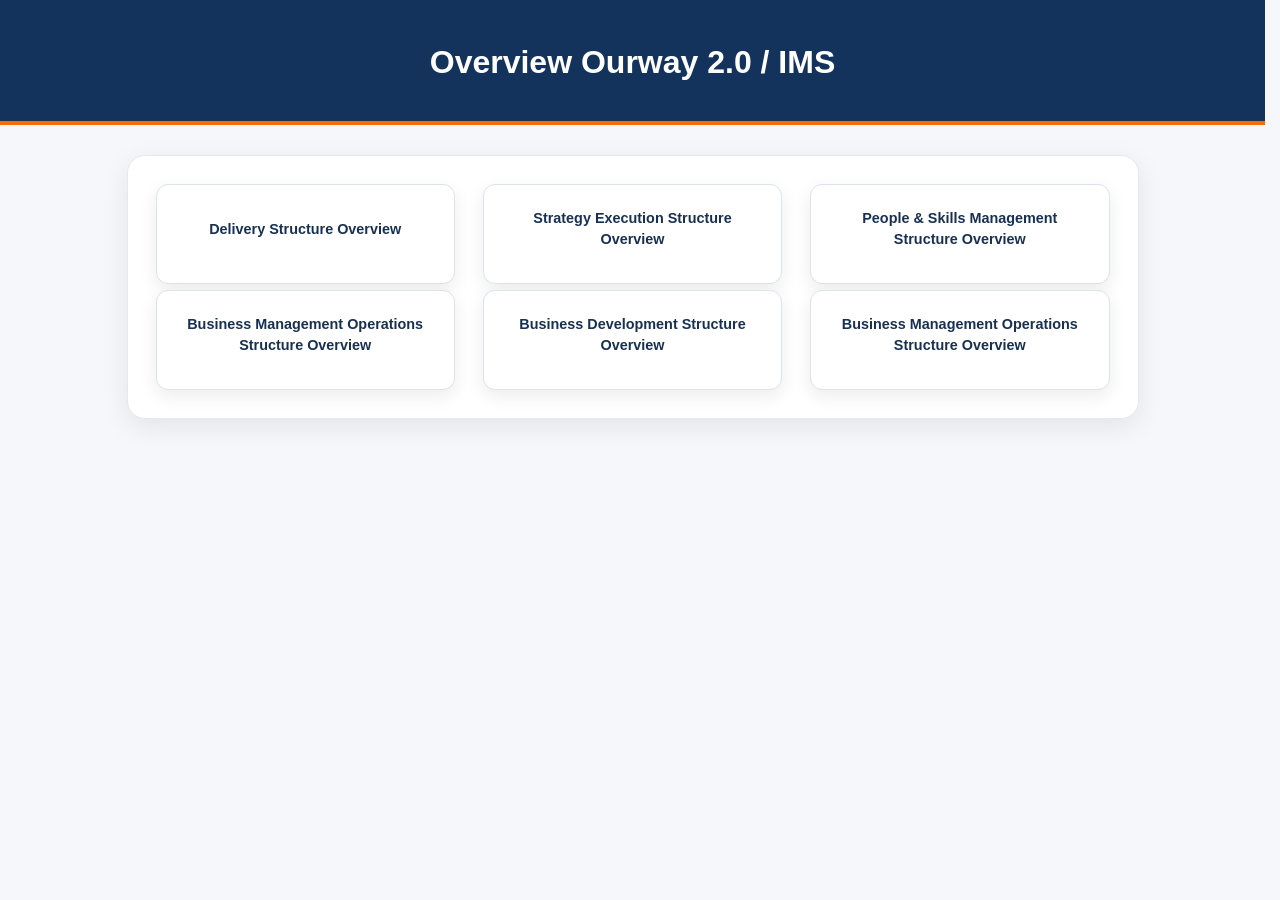
==== index.html @ 4dd3a866 "Add files via upload" ====
<!doctype html>
<html lang="fr">
<head>
  <meta charset="utf-8">
  <meta name="viewport" content="width=device-width, initial-scale=1">
  <title>Ourway 2.0 Overview</title>
  <link rel="stylesheet" href="styles.css">
  <link rel="stylesheet" href="overview.css">
</head>
<body>

  <div class="app">
<header class="header-title">
  <h1>Overview Ourway 2.0 / IMS</h1>
</header>

<div class="layout">

  <!-- ═══════════════ LEFT ═══════════════ -->

    <div class="plc-section2">

      <!-- Level 1 -->
      <div class="plc-row">
        <button class="btn-plc" onclick="window.open('DS.html', '_blank')">
          Delivery Structure Overview
          <span class="btn-label"></span>
        </button>
    
        
        <button class="btn-plc" onclick="window.open('BMO.html', '_blank')">
        Business Management Operations Structure Overview
        <span class="btn-label"></span>
        </button>
      </div>

      <!-- Level 2 -->
       <div class="plc-row">
      <button class="btn-plc" onclick="window.open('Execution.html', '_blank')">
          Strategy Execution Structure Overview
          <span class="btn-label"></span>
        </button>
    
        
        <button class="btn-plc" onclick="window.open('BD.html', '_blank')">
        Business Development Structure Overview
        <span class="btn-label"></span>
        </button>
      </div>

      <!-- Level 3 -->
       <div class="plc-row">
            <button class="btn-plc" onclick="window.open('P&S_Mgt.html', '_blank')">
            People & Skills Management Structure Overview
            <span class="btn-label"></span>
            </button>
        
            
            <button class="btn-plc" onclick="window.open('BMO.html', '_blank')">
            Business Management Operations Structure Overview
            <span class="btn-label"></span>
            </button>
        </div>
    </div>

</div>

<script src="data.js"></script>
<script src="OURWAY.js"></script>
</body>
</html>
---- styles.css ----
:root{

/* ===== COLORS ===== */

--primary:#183153;
--primary-light:#285c9c;
--primary-dark:#10233c;

--accent:#ff6b00;
--accent-hover:#ff8533;

--success:#18b56a;
--danger:#d13c3c;

--background:#f5f7fa;
--panel:#ffffff;

--text:#243447;
--text-light:#6b7b8c;
--text-lighter:#a0aebc;
--text-bitter-light:#c0cbd4;
--text-very-light:#dbe3ec;

--border:#dbe3ec;

/* ===== EXTENDED PALETTE (used across overview.css) ===== */
--white:#ffffff;
--bg:#f5f7fa;

--blue-dark:#14335c;
--blue-mid:#2d6ba7;
--blue-light:#4f8fd1;
--blue-pale:#6aa9e0;

--orange-accent:#ff6b00;
--red-accent:#d13c3c;

--violet:#6c4fa0;
--violet-hover:#59408a;
--violet-light:#9c85c9;
--violet-light-hover:#8973bd;

--green:#1f9d6c;
--green-hover:#188055;

--shadow:
0 6px 18px rgba(0,0,0,.08);

--shadow-hover:
0 12px 30px rgba(0,0,0,.14);

--radius:14px;

--transition:.22s ease;
}

html {
  /* Réserve l'espace de la barre de défilement même quand elle n'est pas
     encore affichée, pour éviter qu'elle apparaisse/disparaisse entre le
     premier rendu et un refresh et décale ainsi les calculs de largeur
     (ex: .page { width: min(1600px, 100%) }) utilisés par les flèches SVG. */
  scrollbar-gutter: stable;
}

* {
  box-sizing: border-box;
}

body {

margin:0;
font-family: "Segoe UI", Inter, Arial, sans-serif;
background:var(--background);
color:var(--text);
line-height:1.45;
}

button,
input {
  font: inherit;
}

button {
  cursor: pointer;
}

button{

transition:

background var(--transition),

transform var(--transition),

box-shadow var(--transition);

}

button:hover{

transform:translateY(-3px);

box-shadow:var(--shadow-hover);

}
---- overview.css ----
.app {
  width: 100%;
  min-width: 100%;
  margin: 0;
}

.page-header{

    background:white;

    border-bottom:1px solid #e6ebf2;

    padding:30px 40px;

    box-shadow:0 4px 14px rgba(0,0,0,.05);
}
.page-header h1{
    color:var(--primary);
    font-size:2rem;
    font-weight:700;
    letter-spacing:0;
    text-transform:none;
    margin:0;
}

.page-header .sub{
    color:var(--text-light);
    font-size:.95rem;
    font-weight:500;
}

.page-header .sub strong {
  color: var(--text-light);
  font-weight: 700;
}

.header-title {
  background: var(--blue-dark);
  color: var(--white);
  padding: 18px 32px 14px;
  border-bottom: 4px solid var(--orange-accent);
  display: flex;
  justify-content: center;
  gap: 24px;
  min-width: 672px;
}

/* ================================
   DELIVERY OVERVIEW LAYOUT
================================ */

.overview-page{
    display:grid;
    grid-template-columns: 1fr 360px;
    gap:32px;

    padding:30px;
    align-items:start;
}

.overview-main{
    display:flex;
    flex-direction:column;
    gap:28px;
}

.overview-side{
    position:sticky;
    top:30px;
}

.frameworks-card,
.meetings-card,
.plc-section,
.plc-section2,
.procedures-card{

    background:white;

    border-radius:18px;

    padding:28px;

    box-shadow:0 8px 28px rgba(0,0,0,.08);

    border:1px solid #e5e9ef;

}
.section-title{
    grid-column:1 / -1;   /* occupe les 3 colonnes */
}

.framework-level{

    display:flex;

    flex-direction:column;

    gap:18px;

    padding:25px 0;

}

.framework-level:not(:last-child){

    border-bottom:1px solid #edf1f5;

}

.level-tag{

    align-self:center;

    padding:6px 14px;

    border-radius:50px;

    background:#edf5ff;

    color:#1f5ea8;

    font-size:.72rem;

    font-weight:700;

    letter-spacing:.12em;

}

.framework-grid{

    display:grid;

    grid-template-columns:1fr 1fr;

    gap:18px;

}

.framework-arrow{

    display:flex;

    justify-content:center;

    align-items:center;

    font-size:26px;

    color:#c2ccd6;

}

.left-panel,
.left-panel2{
    background:white;
    border-radius:18px;
    padding:30px;
    box-shadow:var(--shadow);
    margin:20px;
    min-width:528px;
}

.right-section-title2 {
  font-size: 0.65rem;
  font-weight: 700;
  letter-spacing: 0.14em;
  text-transform: uppercase;
  color: #6888a8;
  margin-bottom: 15px;
}
.section-title,
.right-section-title,
.right-section-title2{

font-size:.75rem;

font-weight:700;

letter-spacing:.12em;

text-transform:uppercase;

color:#8a98a8;

margin-bottom:18px;

}


.layout {
  gap: 0;
  min-height: 0;
  width: 100%;
}

.classification-banner{

    width:max-content;

    padding:10px 140px;

    border-radius:30px;

    background:linear-gradient(
        135deg,
        #ff8f1f,
        #ff6b00);

    color:white;

    font-weight:700;

    letter-spacing:.08em;

    box-shadow:0 6px 20px rgba(255,107,0,.25);
    margin-left:30px;
    margin-top:20px;

}
.classification-banner2{

    width:max-content;

    padding:10px 155px;

    border-radius:30px;

    background:linear-gradient(
        135deg,
        #ff8f1f,
        #ff6b00);

    color:white;

    font-weight:700;

    letter-spacing:.08em;

    box-shadow:0 6px 20px rgba(255,107,0,.25);
    margin-bottom:20px;

}
.SE-classification-banner {
  background: var(--green);
  color: var(--white);
  font-weight: 700;
  font-size: 0.85rem;
  letter-spacing: 0.06em;
  text-transform: uppercase;
  padding: 9px 18px;
  border-radius: 6px;
  margin-bottom: 20px;
  text-align: center;
  cursor: default;
  min-width: 220px;
}

.SE-procedures-section {
  margin-left: 5%;
  max-width: 90%;
}

/* ── PLC rows ── */
.plc-section {
  display: grid;
  grid-template-columns: repeat(3, 1fr);
  gap: 28px;
  align-items: start;
}
.plc-section2{

    display:grid;

    grid-template-columns:repeat(3,1fr);

    gap:28px;

    align-items:start;
    margin-left: 10%;
    margin-right: 10%;
    min-width:650px;
    margin-top:30px;

}

.plc-row {
  display: flex;
  flex-direction: column;
  align-items: stretch;
  gap: 6px;
  flex: 1;
}
.plc-column{

    display:flex;

    flex-direction:column;

    gap:18px;

}
.plc-row-arrows {
  display: flex;
  flex-direction: row;
  justify-content: space-around;
}

/* Les deux boutons Framework empilés */
.plc-row-buttons{

    display:flex;

    flex-direction:column;

    gap:14px;

}

/* PLC button (blue dark) → index.html */
.btn-plc{

    display:flex;

    flex-direction:column;

    justify-content:center;

    align-items:center;

    gap:10px;

    min-height:115px;

    border-radius:18px;

    background:white;

    border:1px solid #dfe7ef;

    color:#183153;

    box-shadow:0 5px 18px rgba(0,0,0,.06);

    height:100px;

}

.btn-plc:hover{

    transform:translateY(-4px);

    box-shadow:0 14px 28px rgba(0,0,0,.12);

}
.btn-plc .btn-label { font-size: 0.72rem; font-weight: 400; color: var(--text-light); display: block; }

.row-arrow {
  display: flex;
  flex-direction: column;
  align-items: center;
  color: var(--red-accent);
  font-size: 1.3rem;
  font-weight: 900;
  padding: 0 2px;
  user-select: none;
}

.proc-wrapper {
  display: flex;
  flex-direction: column;
  margin-bottom:5px;
}

.proc-sub-group {
  display: none;
  flex-direction: column;
  gap: 2px;
  padding: 4px 0 4px 16px;
  border-left: 3px solid var(--blue-light);
  margin-left: 6px;
  margin-top:8px;
  padding-left:18px;
  border-left:2px solid #d5dde7;
  gap:8px;
}

.proc-sub-group.open {
  display: flex;
}

/* Ligne de gauche en violet, uniquement pour les dropdowns des plc-row (BD) */
.plc-row-buttons .proc-sub-group {
  border-left-color: var(--violet-hover);
}


.btn-framework,
.btn-framework2{

    display:flex;

    flex-direction:column;

    justify-content:center;

    align-items:center;

    gap:8px;

    min-height:90px;

    border-radius:16px;

    color:var(--white);

    border:none;

    padding:10px 18px;

    font-size:.9rem;

    font-weight:600;

    cursor:pointer;

    text-align:left;

    line-height:1.3;

    transition:background .15s, transform .1s;

}
.btn-framework{

    background:#55a8e8;

}

.btn-framework2{

    background:#2d6ba7;

}
.card-icon{

    font-size:24px;

}
.card-title{

    font-size:1rem;

    font-weight:700;

    text-align:center;

}
.btn-framework:hover,
.btn-framework2:hover{

    transform:translateY(-4px);

    filter:brightness(1.06);

}
.btn-framework4 {
  background: var(--violet);
  color: var(--white);
  border: none;
  border-radius: 7px;
  padding: 25px 18px;
  font-size: 0.9rem;
  font-weight: 700;
  cursor: pointer;
  text-align: left;
  line-height: 1.3;
  transition: background 0.15s, transform 0.1s;
}
.btn-framework4:hover { background: var(--violet-hover); transform: translateY(-1px); }
.btn-framework4 .btn-label { font-size: 0.72rem; font-weight: 400; color: #d8f0fc; display: block; }
.btn-framework4.is-expanded {
  border-bottom-left-radius: 0;
  border-bottom-right-radius: 0;
  background: var(--violet-hover);
}



.btn-framework5 {
  color: var(--white);
  border: none;
  border-radius: 7px;
  padding: 25px 18px;
  font-size: 0.9rem;
  font-weight: 700;
  text-align: left;
  line-height: 1.3;
  transition: background 0.15s, transform 0.1s;
  margin-bottom: 5px;
}

/* Réservé pour l'alignement uniquement : occupe l'espace mais reste
   totalement invisible, non sélectionnable et sans interaction. */
.btn-placeholder{
    visibility:hidden;
    pointer-events:none;
    user-select:none;
    cursor:default;
}

.procedures-grid2 {
  display: flex;
  flex-direction: column;
  gap: 15px;
  margin-bottom: 16px;
}

.procedures-grid{
    display:flex;
    flex-direction:column;
}

.meetings-section{

    margin-top:40px;

    padding-top:35px;

    border-top:2px solid #edf1f5;

}
.meetings-levels{

    display:grid;

    grid-template-columns:repeat(3,1fr);

    gap:20px;
    align-items:start;

}

.meetings-col {
  flex: 1;
  display: flex;
  flex-direction: column;
  gap: 5px;
}

/* ── Governance meetings accordion (one toggle per level) ── */
.level-wrapper{
    display:flex;
    flex-direction:column;
}

.btn-level{
    display:flex;
    flex-direction:column;
    justify-content:center;
    align-items:center;
    gap:8px;
    min-height:90px;
    border-radius:16px;
    background:white;
    border:1px solid #dfe7ef;
    color:var(--primary);
    box-shadow:0 5px 18px rgba(0,0,0,.06);
    font-size:.9rem;
    font-weight:700;
    width:100%;
}

.btn-level:hover{
    transform:translateY(-4px);
    box-shadow:0 14px 28px rgba(0,0,0,.12);
}

.btn-level.is-expanded{
    border-bottom-left-radius:0;
    border-bottom-right-radius:0;
    background:#edf5ff;
    border-color:var(--primary-light);
}

.level-sub-group{
    display:none;
    flex-direction:column;
    gap:10px;
    margin-top:10px;
    padding:14px 4px 0 4px;
}

.level-sub-group.open{
    display:flex;
}

.meeting-pair{
    display:flex;
    flex-direction:column;
    gap:6px;
}

.btn-meeting {
  background: var(--violet);
  color: var(--white);
  border: none;
  border-radius: 5px;
  padding: 9px 10px;
  font-size: 0.8rem;
  font-weight: 600;
  cursor: pointer;
  text-align: left;
  line-height: 1.25;
  transition: background 0.15s;
  width: 100%;
  min-height:64px;

    border-radius:12px;
}

.btn-meeting:hover { background: var(--violet-hover); }

.btn-meeting--internal{
    background: var(--violet);
}
.btn-meeting--internal:hover{
    background: var(--violet-hover);
}

.btn-meeting--client{
    background: var(--violet-light);
    margin-bottom: 10px;
}
.btn-meeting--client:hover{
    background: var(--violet-light-hover);
}

.btn-plc{

color:var(--primary);

border:1px solid var(--border);

border-radius:12px;

box-shadow:var(--shadow);

padding:16px 18px;

min-height:72px;

font-size:.9rem;

font-weight:600;

}

.btn-plc:hover{

background:#edf5ff;

border-color:var(--primary-light);

}


.large-btn-procedure2 {
  background: var(--blue-mid);
  color: var(--white);
  border: none;
  border-radius: 5px;
  padding: 7px 12px;
  font-size: 0.6rem;
  font-weight: 600;
  cursor: pointer;
  text-align: left;
  transition: background 0.15s;
  white-space: nowrap;
  overflow: hidden;
  text-overflow: ellipsis;
}


.btn-procedure
{
    background:var(--blue-mid);
    color:var(--white);
    border: none;
    border-radius: 5px;
    padding: 10px 12px;
    font-size: 0.6rem;
    font-weight: 600;
    cursor: pointer;
    text-align: left;
    transition: background 0.15s;
    white-space: nowrap;
    overflow: hidden;
    text-overflow: ellipsis;
 }

.large-btn-procedure{
  
      background:var(--blue-mid);
    color:var(--white);
    border: none;
    border-radius: 5px;
    padding: 10px 12px  ;
    font-size: 0.6rem;
    font-weight: 600;
    cursor: pointer;
    text-align: left;
    transition: background 0.15s;
    white-space: nowrap;
    overflow: hidden;
    text-overflow: ellipsis;
}

.btn-procedure2 {
  
    background:var(--blue-light);

    color:var(--white);

    border: none;
    border-radius: 5px;
    padding: 10px 12px;
    font-size: 0.6rem;
    font-weight: 600;
    cursor: pointer;
    text-align: left;
    transition: background 0.15s;
    white-space: nowrap;
    overflow: hidden;
    text-overflow: ellipsis;
}

.btn-procedure5 {
  background: var(--green);
  color: var(--white);
  border: none;
  border-radius: 5px;
  padding: 7px 12px;
  font-size: 0.8rem;
  font-weight: 600;
  cursor: pointer;
  transition: background 0.15s;
  white-space: nowrap;
  overflow: hidden;
  text-overflow: ellipsis;
}

.btn-procedure6
{

    min-height:50px;

    border-radius:12px;
    background:var(--text-bitter-light);

    color:var(--text);

    border:none;

    box-shadow:0 4px 10px rgba(0,0,0,.05);

    transition:.22s;

}

.btn-procedure3 {
  min-height:64px;
  border-radius:12px;
  padding:14px 18px;
  box-shadow:0 4px 10px rgba(0,0,0,.05);
  transition:.22s;
  background: var(--blue-mid);
  color: var(--white);
  border: none;
  border-radius: 5px;
  font-size: 0.8rem;
  font-weight: 600;
  cursor: pointer;
  text-align: left;
  white-space: nowrap;
  overflow: hidden;
  text-overflow: ellipsis;
  min-width: 250px;
}

.btn-procedure:hover,
.btn-procedure2:hover{

    transform:translateX(6px);

    filter:brightness(1.1);

}
.large-btn-procedure:hover { background: var(--blue-light); }
.large-btn-procedure2:hover { background: #2e9dd4; }

.btn-procedure3:hover { background: var(--blue-light); }
.btn-procedure5:hover { background: var(--green-hover); }

.btn-procedure.is-expanded {
  border-bottom-left-radius: 0;
  border-bottom-right-radius: 0;
  background: var(--blue-light);
}

.btn-procedure--doc {
  background: var(--violet);
}

.btn-procedure--doc:hover {
  background: var(--violet-hover);
}
.btn-procedure--doc2 {
  background: var(--violet-light);
}
.btn-procedure--doc2:hover {
  background: var(--violet-light-hover);
}
.btn-procedure--doc3 {
  background: var(--green);
}
.btn-procedure--doc3:hover {
  background: var(--green-hover);
}

.btn-procedure--child {
  border-radius: 4px;
  font-size: 0.77rem;
}

.btn-procedure--child::before {
  content: "└ ";
  opacity: 0.45;
  font-size: 0.72rem;
}

.btn-procedure--child2 {
  border-radius: 4px;
  font-size: 0.52rem;
}

.btn-procedure--child2::before {
  content: "└ ";
  opacity: 0.45;
  font-size: 0.47rem;
}
.btn-procedure--child5 {
  border-radius: 4px;
  font-size: 0.52rem;
  background: var(--text-lighter);
}

.btn-procedure--child5:before {
  content: "└ ";
  opacity: 0.45;
  font-size: 0.47rem;
}
.btn-procedure--child5:hover {
  background: var(--text-light);
}
.btn-procedure--child3 {
  border-radius: 5px;
  font-size: 0.72rem;
  background: var(--violet);
}
.btn-procedure--child3::before {
  content: "└ ";
  opacity: 0.45;
  font-size: 0.67rem;
}
.btn-procedure--child3:hover {
  background: var(--violet-hover);
}


@media (max-width: 1500px) {
  .workspace {
    grid-template-columns: 1fr;
  }
  .aside {
    grid-template-columns: minmax(0, 1fr) minmax(260px, .7fr);
  }
  .large-btn-procedure {
    font-size: 0.8rem;
  }
  .btn-procedure--child2 {
  font-size: 0.8rem;
}
}
@media (max-width: 912px) {
  .card-title {
    font-size: 0.8rem;
  }
}

@media (max-width: 700px) {
  /* Conteneur scrollable horizontalement */
  .main {
    overflow-x: auto;
    -webkit-overflow-scrolling: touch;
  }

  /* Le lifecycle garde sa largeur minimale à deux colonnes
     au lieu de s'écraser */
  .lifecycle {
    min-width: 700px;   /* 2 × 300px (min-width gate-wrapper) + gaps + padding */
    width: 100%;
  }
}
@media (max-width: 685px) {
  .btn-procedure--child {
    font-size: 0.6rem;
  }
}
@media (max-width: 625px) {
  .btn-procedure {
    font-size: 0.8rem;
  }
}
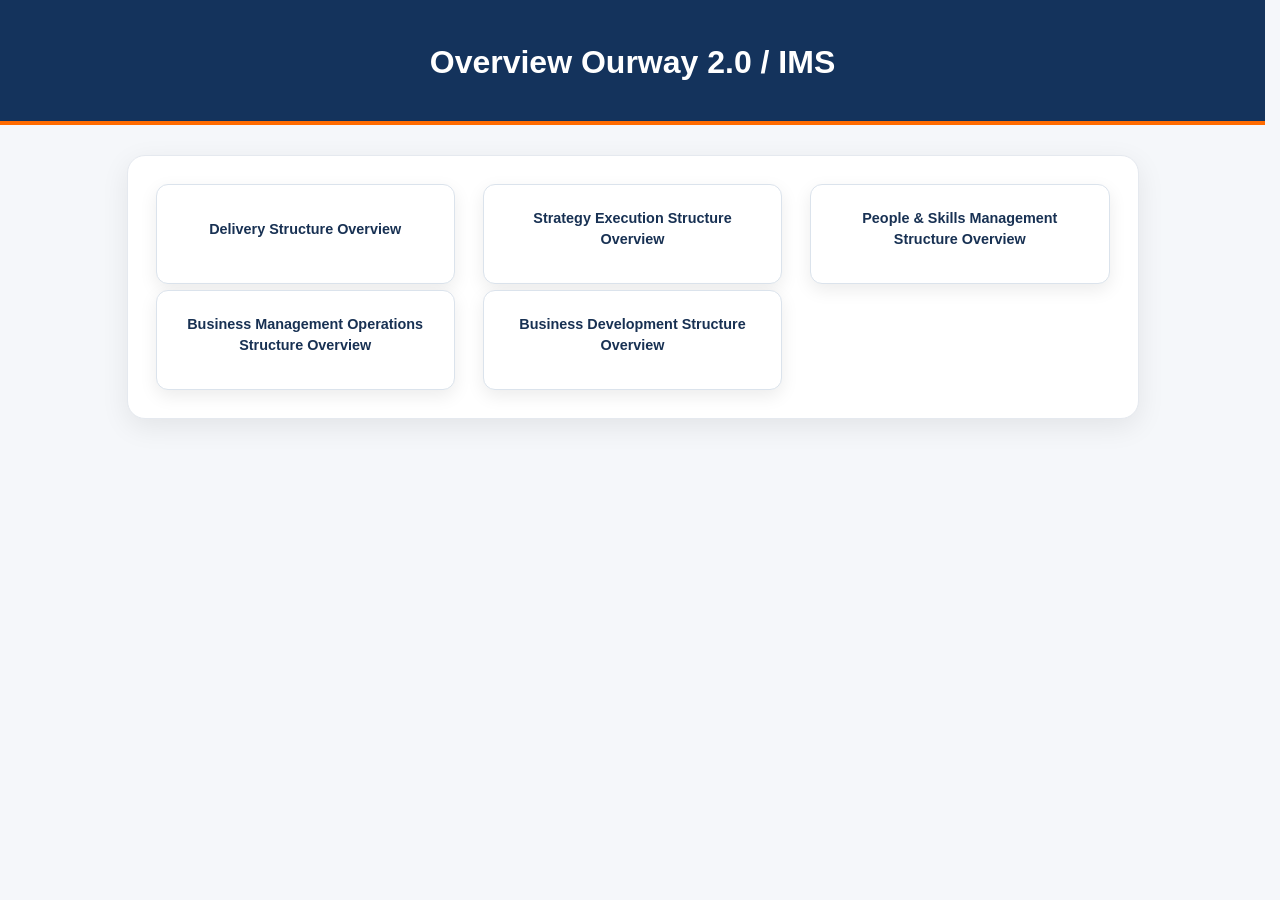
==== commit 1e16dd96: "Refactor index.html structure and formatting" ====
--- a/index.html
+++ b/index.html
@@ -54,12 +54,6 @@
             People & Skills Management Structure Overview
             <span class="btn-label"></span>
             </button>
-        
-            
-            <button class="btn-plc" onclick="window.open('BMO.html', '_blank')">
-            Business Management Operations Structure Overview
-            <span class="btn-label"></span>
-            </button>
         </div>
     </div>
 
@@ -68,4 +62,4 @@
 <script src="data.js"></script>
 <script src="OURWAY.js"></script>
 </body>
-</html>+</html>
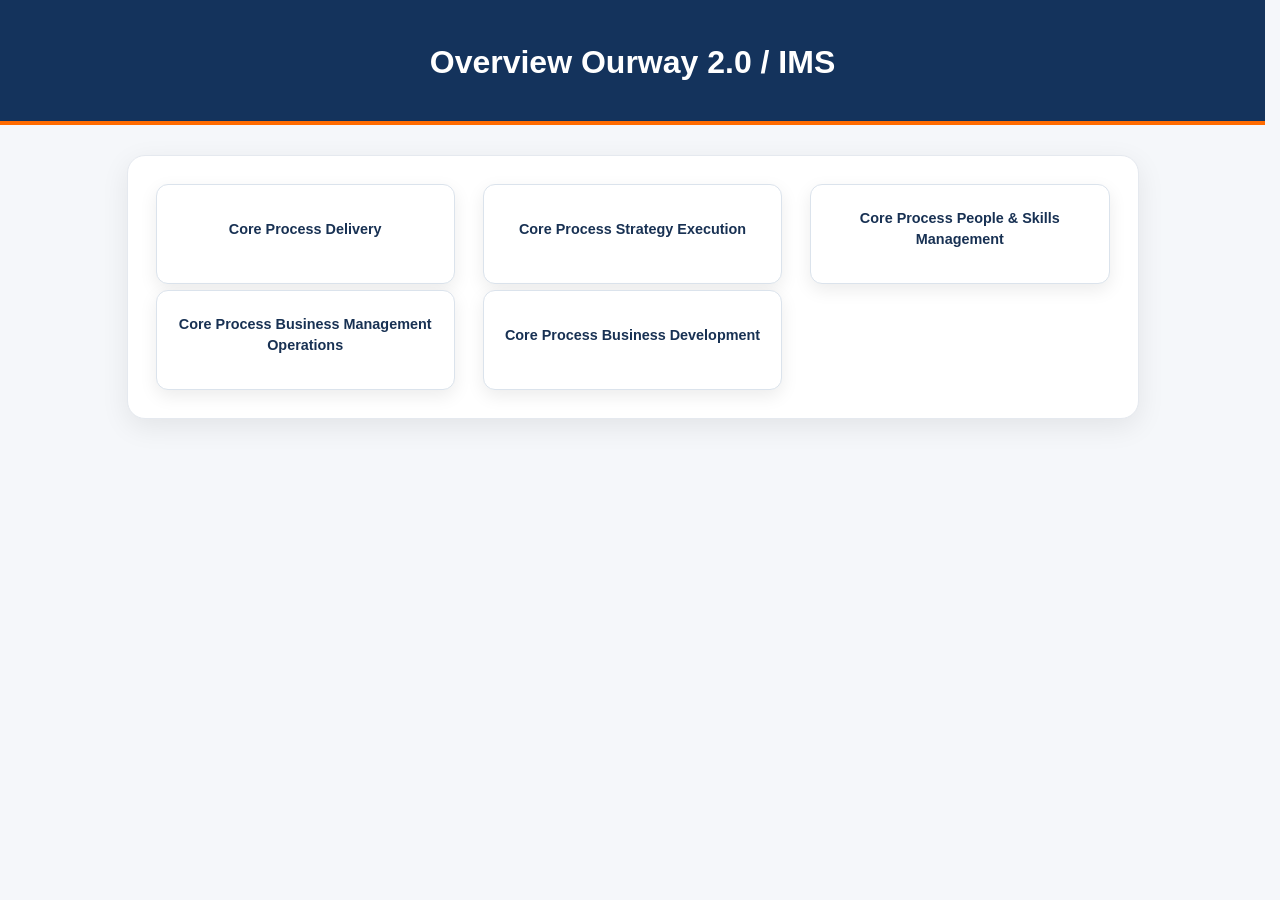
==== commit 47d07f97: "Update index.html" ====
--- a/index.html
+++ b/index.html
@@ -23,13 +23,13 @@
       <!-- Level 1 -->
       <div class="plc-row">
         <button class="btn-plc" onclick="window.open('DS.html', '_blank')">
-          Delivery Structure Overview
+          Core Process Delivery
           <span class="btn-label"></span>
         </button>
     
         
         <button class="btn-plc" onclick="window.open('BMO.html', '_blank')">
-        Business Management Operations Structure Overview
+        Core Process Business Management Operations
         <span class="btn-label"></span>
         </button>
       </div>
@@ -37,13 +37,13 @@
       <!-- Level 2 -->
        <div class="plc-row">
       <button class="btn-plc" onclick="window.open('Execution.html', '_blank')">
-          Strategy Execution Structure Overview
+          Core Process Strategy Execution
           <span class="btn-label"></span>
         </button>
     
         
         <button class="btn-plc" onclick="window.open('BD.html', '_blank')">
-        Business Development Structure Overview
+        Core Process Business Development
         <span class="btn-label"></span>
         </button>
       </div>
@@ -51,7 +51,7 @@
       <!-- Level 3 -->
        <div class="plc-row">
             <button class="btn-plc" onclick="window.open('P&S_Mgt.html', '_blank')">
-            People & Skills Management Structure Overview
+            Core Process People & Skills Management 
             <span class="btn-label"></span>
             </button>
         </div>
--- a/styles.css
+++ b/styles.css
@@ -22,6 +22,8 @@
 --text-very-light:#dbe3ec;
 
 --border:#dbe3ec;
+--line: #d8dee8;
+--blue: #075d84;
 
 /* ===== EXTENDED PALETTE (used across overview.css) ===== */
 --white:#ffffff;
@@ -102,4 +104,4 @@
 
 box-shadow:var(--shadow-hover);
 
-}+}
--- a/overview.css
+++ b/overview.css
@@ -13,6 +13,9 @@
     padding:30px 40px;
 
     box-shadow:0 4px 14px rgba(0,0,0,.05);
+    display:flex;
+    justify-content:space-between;
+    align-items:center;
 }
 .page-header h1{
     color:var(--primary);
@@ -32,6 +35,12 @@
 .page-header .sub strong {
   color: var(--text-light);
   font-weight: 700;
+}
+
+.header-left{
+    display:flex;
+    align-items:baseline;
+    gap:18px;
 }
 
 .header-title {
@@ -878,6 +887,35 @@
   background: var(--violet-hover);
 }
 
+.btn-back {
+  display: inline-flex;
+  align-items: center;
+  gap: 8px;
+  padding: 10px 16px;
+  border: 1px solid var(--line);
+  border-radius: 8px;
+  background: #fff;
+  color: var(--blue);
+  font-weight: 800;
+  font-size: 14px;
+  text-transform: uppercase;
+  letter-spacing: .02em;
+  box-shadow: var(--shadow);
+  cursor: pointer;
+  white-space: nowrap;
+  transition: transform .15s ease, background .15s ease;
+}
+
+.btn-back .btn-back-arrow {
+  font-size: 16px;
+  line-height: 1;
+}
+
+.btn-back:hover {
+  background: var(--blue);
+  color: #fff;
+  transform: translateY(-1px);
+}
 
 @media (max-width: 1500px) {
   .workspace {
@@ -922,4 +960,4 @@
   .btn-procedure {
     font-size: 0.8rem;
   }
-}+}
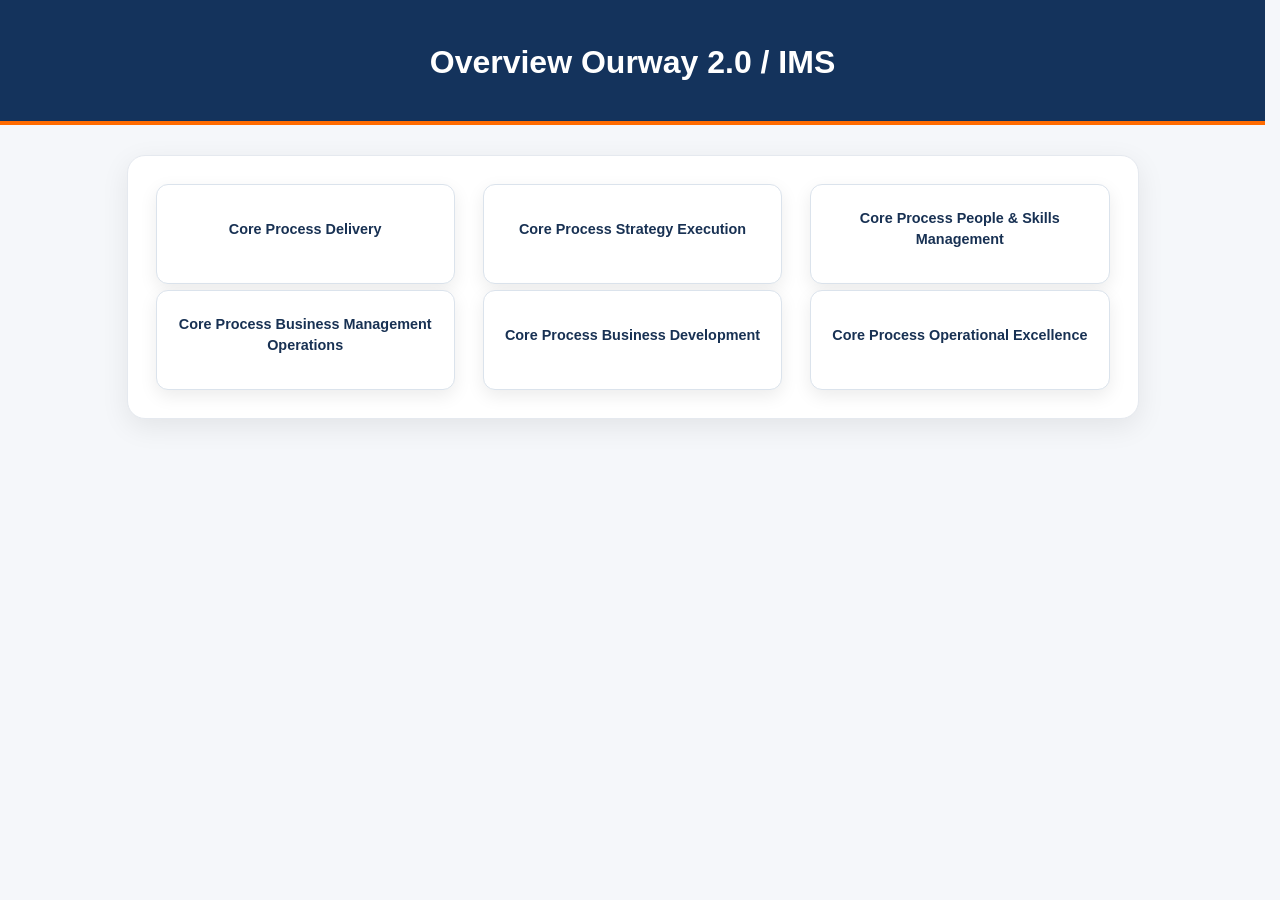
==== commit 922e50b1: "Add Operational Excellence button to index.html Added a new button for 'Core Process Operational Exc" ====
--- a/index.html
+++ b/index.html
@@ -54,6 +54,11 @@
             Core Process People & Skills Management 
             <span class="btn-label"></span>
             </button>
+
+         <button class="btn-plc" onclick="window.open('OE.html', '_blank')">
+            Core Process Operational Excellence
+            <span class="btn-label"></span>
+            </button>
         </div>
     </div>
 
